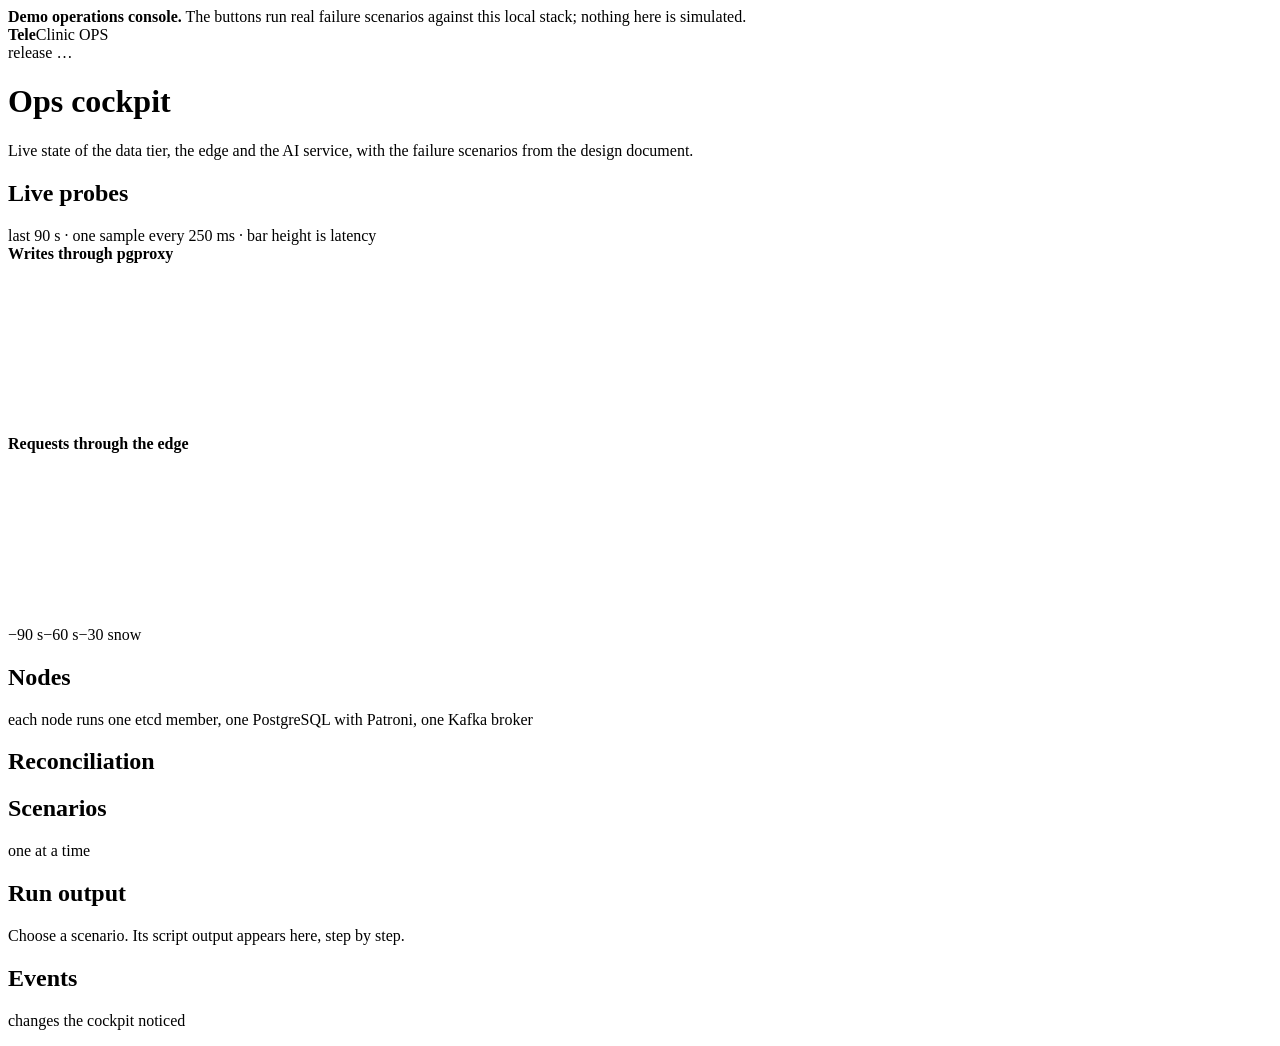
==== services/scenario-runner/static/index.html @ 422cfcb8 "Add the ops cockpit and scenario runner Runs the scenario scripts one at a time and streams their ou" ====
<!doctype html>
<html lang="en">
<head>
  <meta charset="utf-8">
  <meta name="viewport" content="width=device-width, initial-scale=1">
  <title>TeleClinic Ops cockpit</title>
  <link rel="stylesheet" href="/static/cockpit.css">
</head>
<body>
<div class="notice"><b>Demo operations console.</b> The buttons run real failure scenarios against this local stack; nothing here is simulated.</div>
<header class="top">
  <div class="bar">
    <div class="mark"><b>Tele</b>Clinic <span class="pill">OPS</span></div>
    <div class="top-right"><span id="release" class="release">release …</span><span id="clock" class="clock"></span></div>
  </div>
  <div class="hero">
    <div>
      <h1>Ops cockpit</h1>
      <p>Live state of the data tier, the edge and the AI service, with the failure scenarios from the design document.</p>
    </div>
    <div class="tiles" id="tiles"></div>
  </div>
</header>

<main class="layout">
  <div class="col">
    <section class="card">
      <div class="card-head"><h2>Live probes</h2><span class="muted small">last 90 s · one sample every 250 ms · bar height is latency</span></div>
      <div class="probe">
        <div class="probe-head"><b>Writes through pgproxy</b><span id="db-note" class="probe-note"></span></div>
        <svg id="db-chart" class="chart" viewBox="0 0 720 96" preserveAspectRatio="none"></svg>
      </div>
      <div class="probe">
        <div class="probe-head"><b>Requests through the edge</b><span id="edge-note" class="probe-note"></span></div>
        <svg id="edge-chart" class="chart" viewBox="0 0 720 96" preserveAspectRatio="none"></svg>
      </div>
      <div class="axis"><span>−90 s</span><span>−60 s</span><span>−30 s</span><span>now</span></div>
    </section>

    <section class="card">
      <div class="card-head"><h2>Nodes</h2><span class="muted small">each node runs one etcd member, one PostgreSQL with Patroni, one Kafka broker</span></div>
      <div class="nodes" id="nodes"></div>
      <div class="pools" id="pools"></div>
    </section>

    <section class="card">
      <div class="card-head"><h2>Reconciliation</h2><span id="recon-badge"></span></div>
      <div class="recon" id="recon"></div>
    </section>
  </div>

  <div class="col">
    <section class="card">
      <div class="card-head"><h2>Scenarios</h2><span class="muted small">one at a time</span></div>
      <div class="scenarios" id="scenarios"></div>
    </section>
    <section class="card console-card">
      <div class="card-head"><h2 id="run-title">Run output</h2><span id="run-status"></span></div>
      <div class="console" id="console"><span class="dim">Choose a scenario. Its script output appears here, step by step.</span></div>
    </section>
    <section class="card">
      <div class="card-head"><h2>Events</h2><span class="muted small">changes the cockpit noticed</span></div>
      <ol class="events" id="events"></ol>
    </section>
  </div>
</main>
<script src="/static/cockpit.js"></script>
</body>
</html>
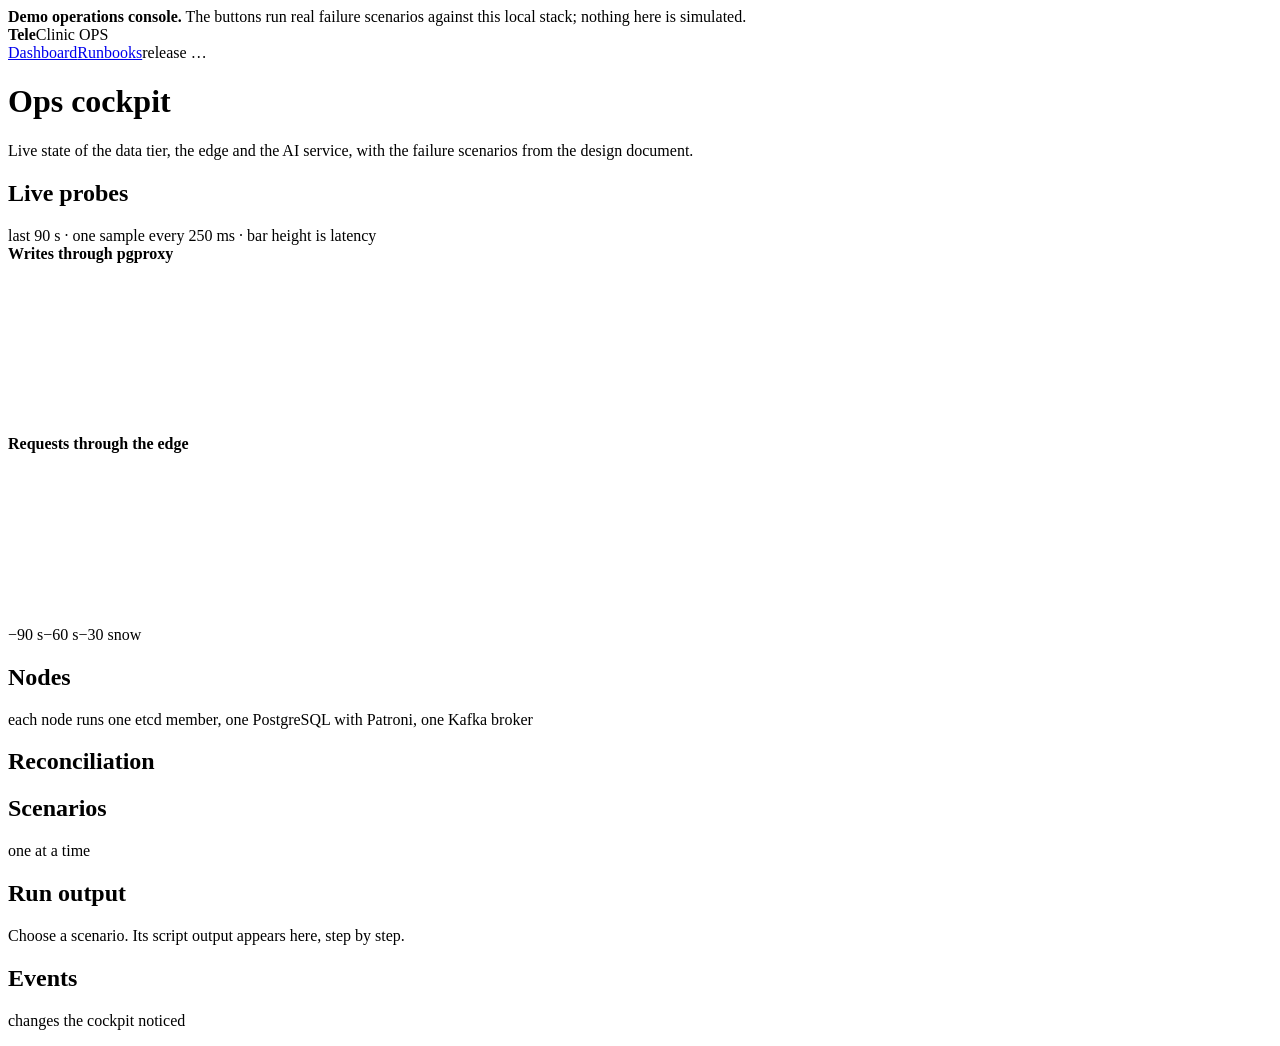
==== commit 74cccde1: "Add runbooks for each alert, served by the cockpit The cockpit's edge probe now starts recording onc" ====
--- a/services/scenario-runner/static/index.html
+++ b/services/scenario-runner/static/index.html
@@ -11,7 +11,7 @@
 <header class="top">
   <div class="bar">
     <div class="mark"><b>Tele</b>Clinic <span class="pill">OPS</span></div>
-    <div class="top-right"><span id="release" class="release">release …</span><span id="clock" class="clock"></span></div>
+    <div class="top-right"><a class="toplink" href="http://localhost:9700" target="_blank">Dashboard</a><a class="toplink" href="/runbooks/" target="_blank">Runbooks</a><span id="release" class="release">release …</span><span id="clock" class="clock"></span></div>
   </div>
   <div class="hero">
     <div>
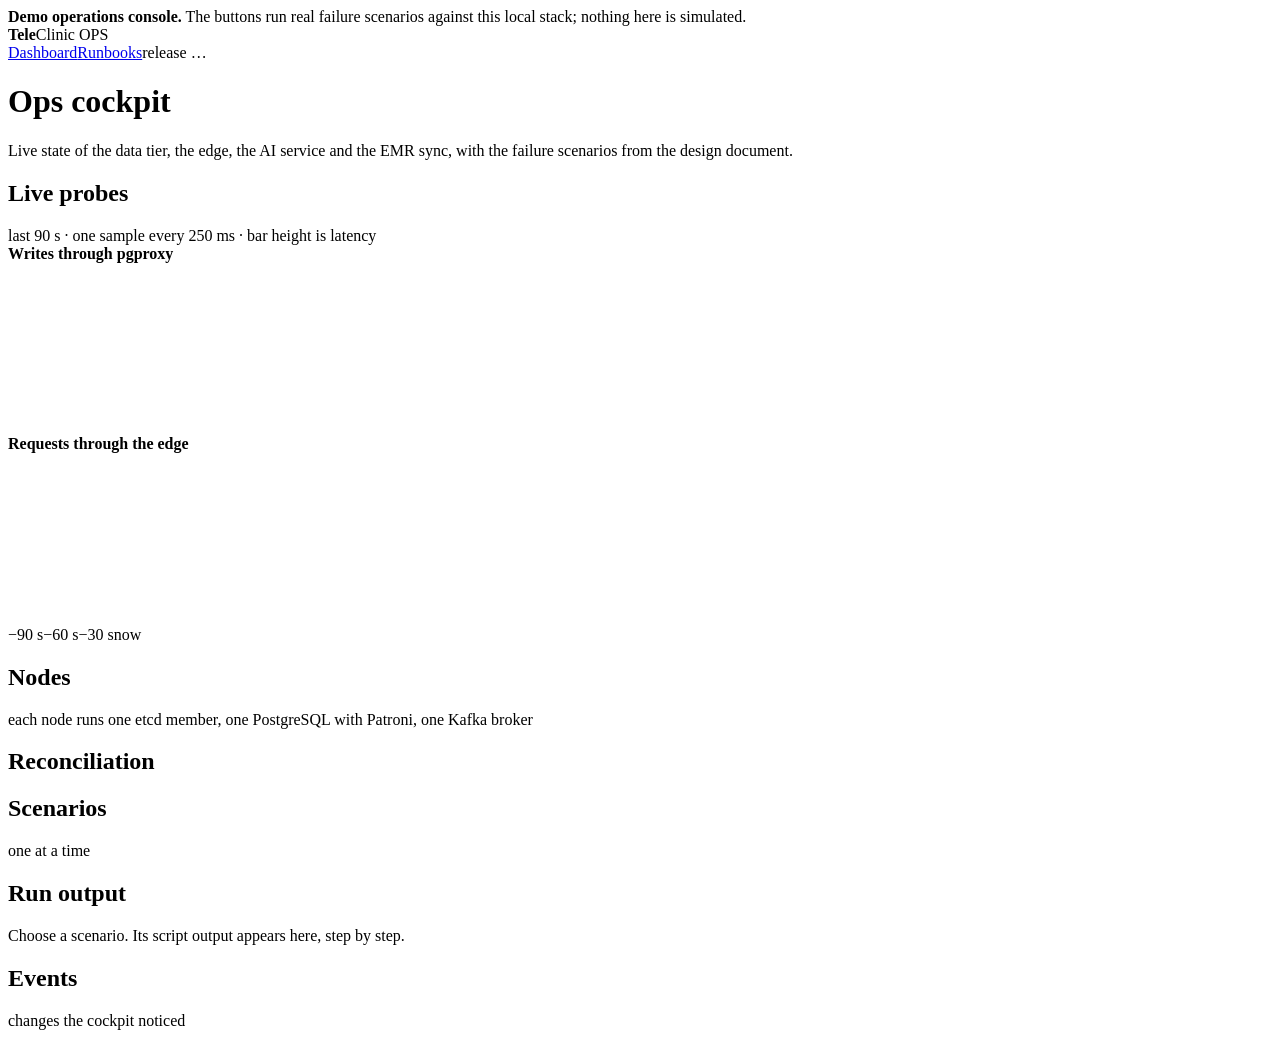
==== commit 2423b123: "Cockpit: show sync event times in local time like the rest of the page The runner container runs in " ====
--- a/services/scenario-runner/static/index.html
+++ b/services/scenario-runner/static/index.html
@@ -4,6 +4,7 @@
   <meta charset="utf-8">
   <meta name="viewport" content="width=device-width, initial-scale=1">
   <title>TeleClinic Ops cockpit</title>
+  <link rel="icon" href="data:image/svg+xml,%3Csvg xmlns=%22http://www.w3.org/2000/svg%22 viewBox=%220 0 32 32%22%3E%3Crect width=%2232%22 height=%2232%22 rx=%227%22 fill=%22%230063cf%22/%3E%3Cpath d=%22M14 8h4v6h6v4h-6v6h-4v-6H8v-4h6z%22 fill=%22white%22/%3E%3C/svg%3E">
   <link rel="stylesheet" href="/static/cockpit.css">
 </head>
 <body>
@@ -16,7 +17,7 @@
   <div class="hero">
     <div>
       <h1>Ops cockpit</h1>
-      <p>Live state of the data tier, the edge and the AI service, with the failure scenarios from the design document.</p>
+      <p>Live state of the data tier, the edge, the AI service and the EMR sync, with the failure scenarios from the design document.</p>
     </div>
     <div class="tiles" id="tiles"></div>
   </div>
@@ -43,6 +44,11 @@
       <div class="pools" id="pools"></div>
     </section>
 
+    <section class="card" id="emr-card" hidden>
+      <div class="card-head"><h2>Facility EMRs</h2><span class="muted small">eBuzima (health centres) and OpenMRS (district hospital) through the OpenFn sync gateway</span></div>
+      <div class="emr" id="emr"></div>
+    </section>
+
     <section class="card">
       <div class="card-head"><h2>Reconciliation</h2><span id="recon-badge"></span></div>
       <div class="recon" id="recon"></div>
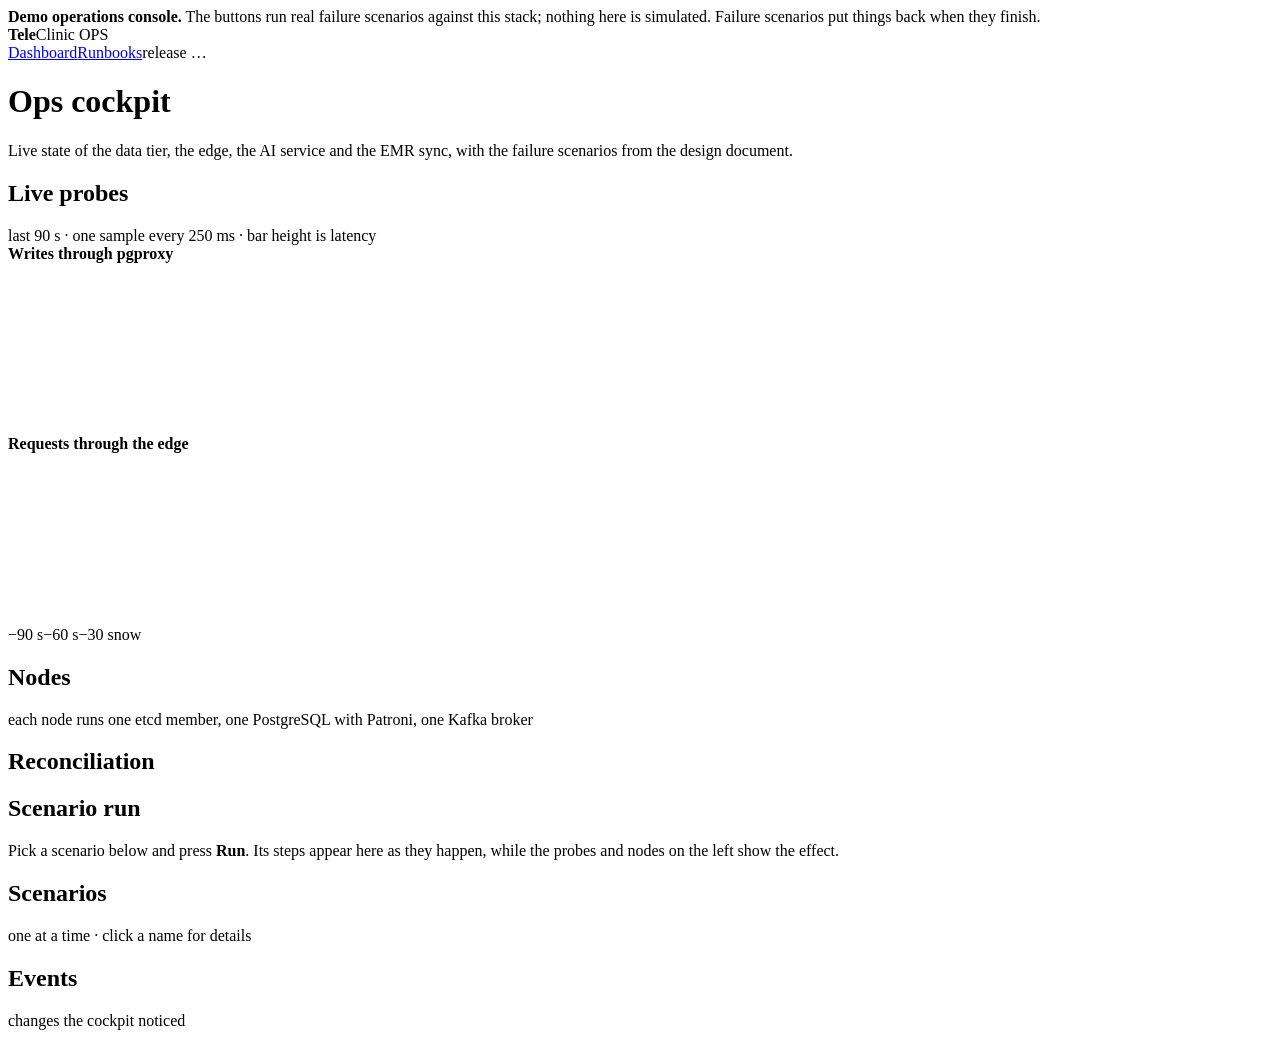
==== commit 40a4dd69: "Ops cockpit: a run panel that shows progress where you are looking The run sits at the top of the ri" ====
--- a/services/scenario-runner/static/index.html
+++ b/services/scenario-runner/static/index.html
@@ -8,7 +8,7 @@
   <link rel="stylesheet" href="/static/cockpit.css">
 </head>
 <body>
-<div class="notice"><b>Demo operations console.</b> The buttons run real failure scenarios against this local stack; nothing here is simulated.</div>
+<div class="notice"><b>Demo operations console.</b> The buttons run real failure scenarios against this stack; nothing here is simulated. Failure scenarios put things back when they finish.</div>
 <header class="top">
   <div class="bar">
     <div class="mark"><b>Tele</b>Clinic <span class="pill">OPS</span></div>
@@ -56,13 +56,18 @@
   </div>
 
   <div class="col">
+    <section class="card run-card" id="run-card">
+      <div class="card-head"><h2 id="run-title">Scenario run</h2><span id="run-status"></span></div>
+      <div id="run-body"><p class="run-idle">Pick a scenario below and press <b>Run</b>. Its steps appear here as they happen,
+        while the probes and nodes on the left show the effect.</p></div>
+      <details class="log" id="log" hidden>
+        <summary>Full log</summary>
+        <div class="console" id="console"></div>
+      </details>
+    </section>
     <section class="card">
-      <div class="card-head"><h2>Scenarios</h2><span class="muted small">one at a time</span></div>
+      <div class="card-head"><h2>Scenarios</h2><span class="muted small">one at a time · click a name for details</span></div>
       <div class="scenarios" id="scenarios"></div>
-    </section>
-    <section class="card console-card">
-      <div class="card-head"><h2 id="run-title">Run output</h2><span id="run-status"></span></div>
-      <div class="console" id="console"><span class="dim">Choose a scenario. Its script output appears here, step by step.</span></div>
     </section>
     <section class="card">
       <div class="card-head"><h2>Events</h2><span class="muted small">changes the cockpit noticed</span></div>
